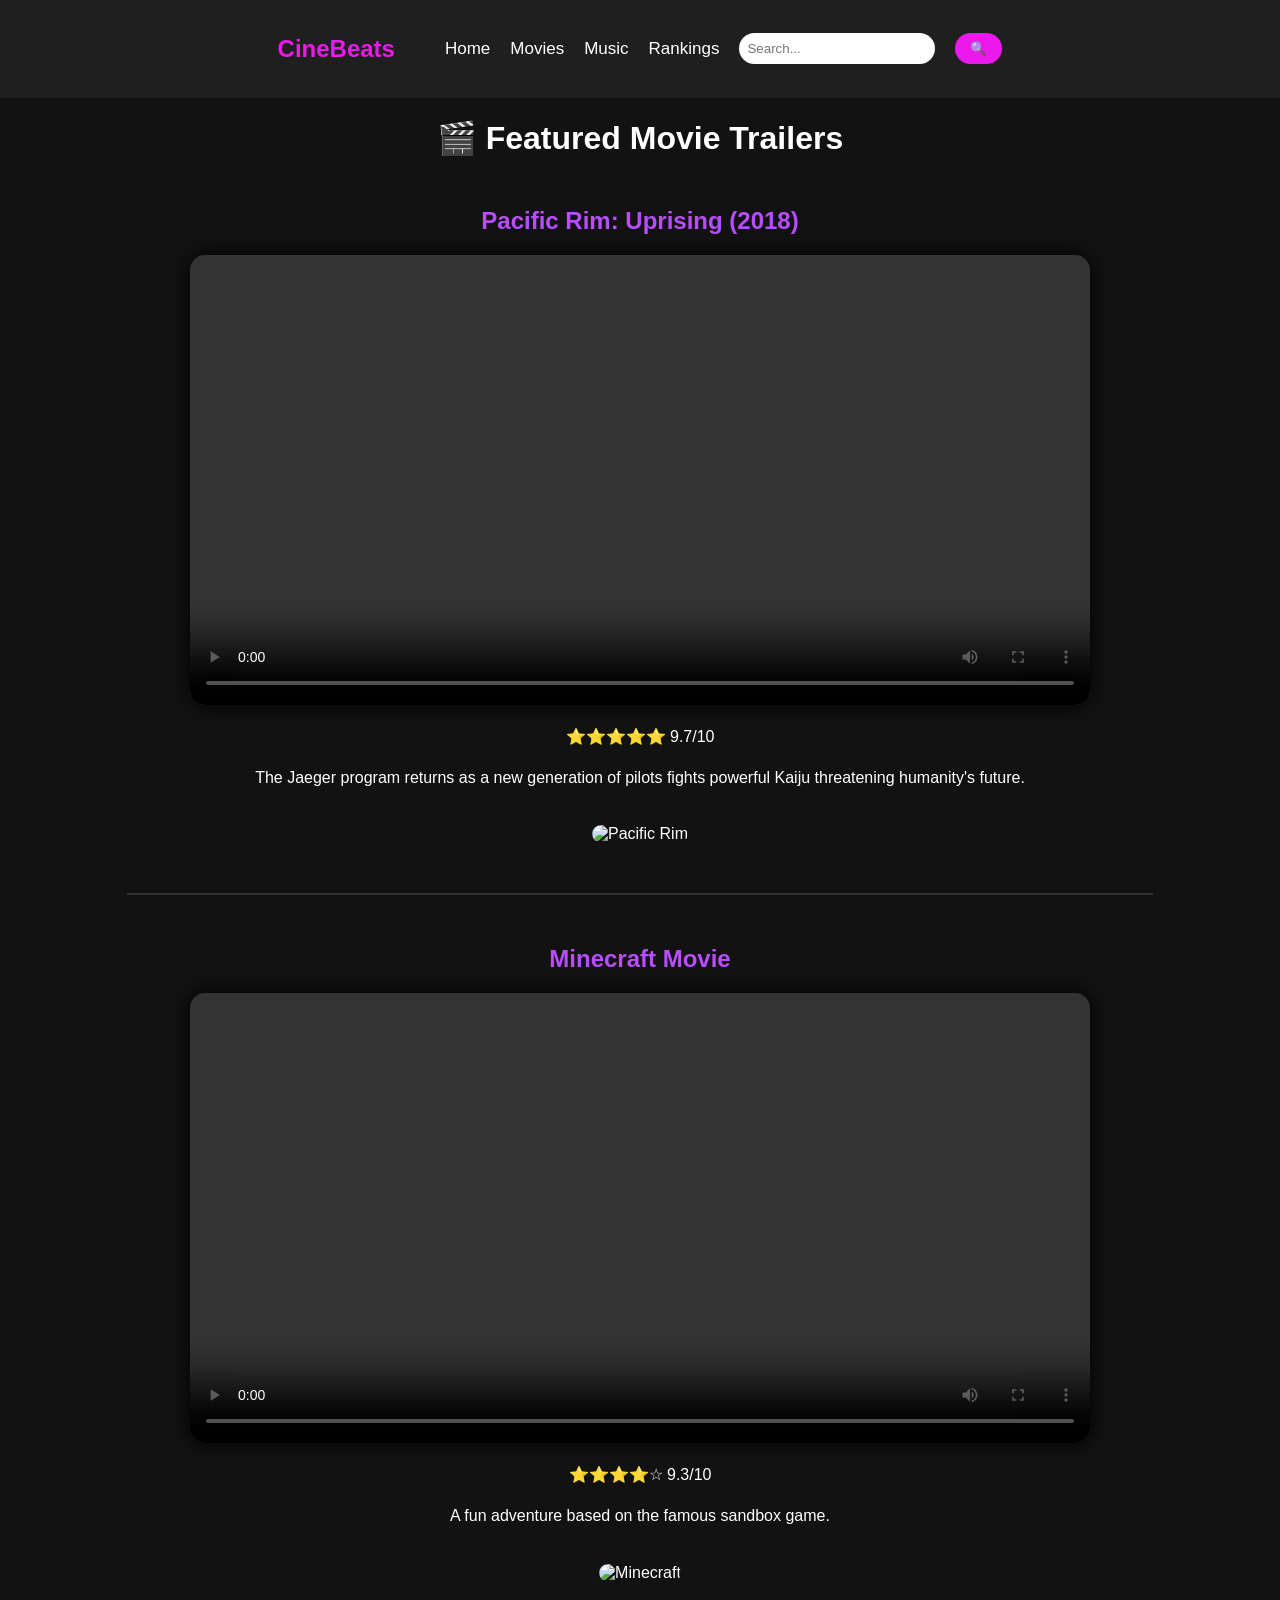
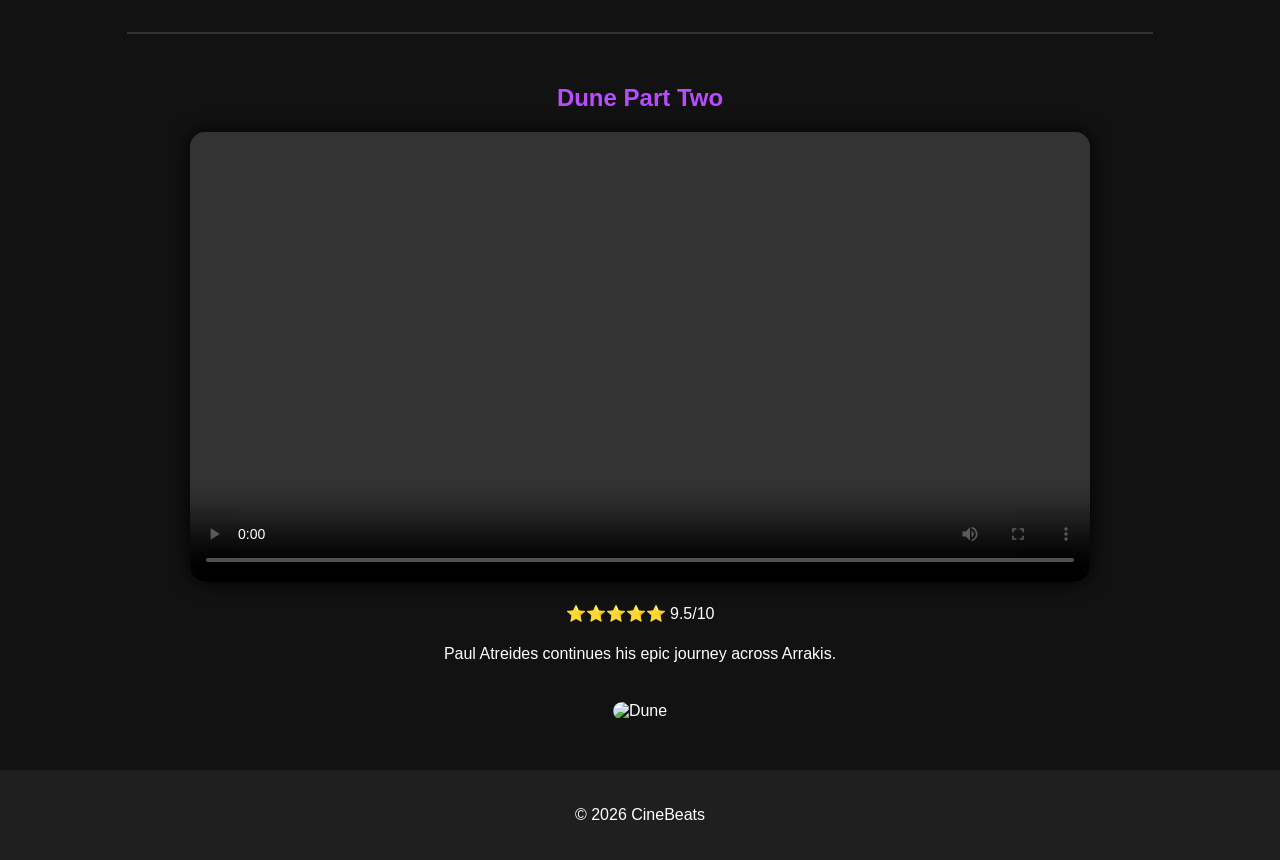
==== movies.html @ a6b413cb "Add files via upload" ====
<!DOCTYPE html>
<html>

<head>

    <title>CineBeats - Movies</title>

    <link rel="stylesheet" href="style.css">

</head>

<body>

<nav>

    <h2>CineBeats</h2>

    <a href="index.html">Home</a>
    <a href="movies.html">Movies</a>
    <a href="music.html">Music</a>
    <a href="rankings.html">Rankings</a>

    <input type="text" placeholder="Search...">
    <button>🔍</button>

</nav>

<h1>🎬 Featured Movie Trailers</h1>



<div class="movie">

    <h2>Pacific Rim: Uprising (2018)</h2>

    <video controls>
        <source src="SMovie/Pacific-Rim-Uprising-TrailerMV.mp4">
    </video>

    <p>⭐⭐⭐⭐⭐ 9.7/10</p>

    <p>
        The Jaeger program returns as a new generation of pilots fights powerful Kaiju threatening humanity's future.
    </p>

    <img src="images/Pacific_RimUprisingMV.jpg" alt="Pacific Rim">

</div>

<hr>

<!-- Minecraft -->

<div class="movie">

    <h2>Minecraft Movie</h2>

    <video controls>
        <source src="Movies/A-Minecraft-Movie-Official-Trailer_720p.mp4" type="video/mp4">
    </video>

    <p>⭐⭐⭐⭐☆ 9.3/10</p>

    <p>
        A fun adventure based on the famous sandbox game.
    </p>

    <img src="images/MCmovie.jpg" alt="Minecraft">

</div>

<hr>

<!-- Dune -->

<div class="movie">

    <h2>Dune Part Two</h2>

    <video controls>
        <source src="Movies/Dune-Part-Two-Official-Trailer_720p.mp4" type="video/mp4">
    </video>

    <p>⭐⭐⭐⭐⭐ 9.5/10</p>

    <p>
        Paul Atreides continues his epic journey across Arrakis.
    </p>

    <img src="images/DuneparttwoMV.jpg" alt="Dune">

</div>

<footer>

    <p>© 2026 CineBeats</p>

</footer>

</body>

</html>
---- style.css ----
/*
   CINEBEATS STYLE
*/

body{
    margin:0;
    padding:0;
    background-color:#121212;
    font-family:Arial, sans-serif;
    color:white;
}

nav{
    background-color:#1f1f1f;
    padding:15px;
    display:flex;
    align-items:center;
    justify-content:center;
    gap:20px;
}
nav h2{
    color:rgb(235, 25, 235);
    margin-right:30px;
}
nav a{
    color:white;
    text-decoration:none;
    font-size:17px;
}
nav a:hover{
    color: rgb(235, 25, 235);
}
nav input{
    padding:8px;
    border:none;
    border-radius:20px;
    width:180px;
}
nav button{
    padding:8px 15px;
    border:none;
    border-radius:20px;
    background: rgb(235, 25, 235);
    color:white;
    cursor:pointer;
}
nav button:hover{
    background: rgb(235, 25, 235);
}

.banner{
    text-align:center;
    margin:30px;
}
.banner img{
    width:90%;
    max-width:900px;
    border-radius:15px;
}
.banner h1{
    color: rgb(235, 25, 235);
}
.banner p{
    font-size:18px;
}

.movies,
.music{
    text-align:center;
}

.card{
    display:inline-block;
    width:220px;
    background: rgb(25, 25, 25);
    margin:20px;
    padding:15px;
    border-radius:12px;
}

.card img{
    width:180px;
    height:250px;
    border-radius:10px;
}

.card h3{
    margin-top:10px;
}

.card a{
    display:inline-block;
    margin-top:10px;
    background:#b84dff;
    color:white;
    padding:8px 15px;
    text-decoration:none;
    border-radius:5px;
}

.card a:hover{
    background:#9333ea;
}

/* Reviews */

.reviews{
    width:70%;
    margin:auto;
    text-align:center;
}

.reviews h3{
    color:#b84dff;
}

/* Footer */

footer{
    background:#1f1f1f;
    text-align:center;
    padding:20px;
    margin-top:40px;
}

footer a{
    color:white;
    text-decoration:none;
}

footer a:hover{
    color:#b84dff;
}

hr{
    border:1px solid #333;
}

/*
   MOVIES PAGE
*/

.movie{

    width:90%;

    max-width:1000px;

    margin:50px auto;

    text-align:center;

}

.movie h2{

    color:#b84dff;

    margin-bottom:20px;

}

.movie video{

    width:100%;
    max-width:900px;
    border-radius:15px;
    box-shadow:0 0 20px black;
}
.movie img{
    width:220px;
    margin-top:20px;
    border-radius:12px;
}
.movie p{
    width:80%;
    margin:15px auto;
    line-height:1.6;
}
hr{
    width:80%;
    border:1px solid #333;
}

/*
   MUSIC PAGE
*/

.song{
    width:90%;
    max-width:1000px;
    margin:40px auto;
    display:flex;
    align-items:center;
    gap:30px;
    background:#1f1f1f;
    padding:20px;
    border-radius:15px;
    box-shadow:0 0 15px rgba(0,0,0,0.5);
}
.song img{
    width:220px;
    height:220px;
    border-radius:15px;
}
.song-info{
    flex:1;
}
.song-info h2{
    color:#b84dff;
    margin-bottom:5px;
}
.song-info h3{
    color:#cccccc;
    margin-bottom:15px;
}
.song-info p{
    text-align:left;
    line-height:1.6;
}
.song audio{
    width:100%;
    margin-top:20px;
}

/*
   RANKINGS PAGE
*/

table{
    width:90%;
    margin:30px auto;
    border-collapse:collapse;
    background:#1f1f1f;
    color:white;
    box-shadow:0 0 15px rgba(0,0,0,0.4);
}
th{
    background:#b84dff;
    color:white;
    padding:15px;
}
td{
    text-align:center;
    padding:15px;
    border-bottom:1px solid #333;
}
tr:hover{
    background:#2a2a2a;
}
table img{
    border-radius:8px;
    width:70px;
}
h1{
    text-align:center;
}
h2{
    text-align:center;
}
table{
    border-radius:10px;
    overflow:hidden;
}
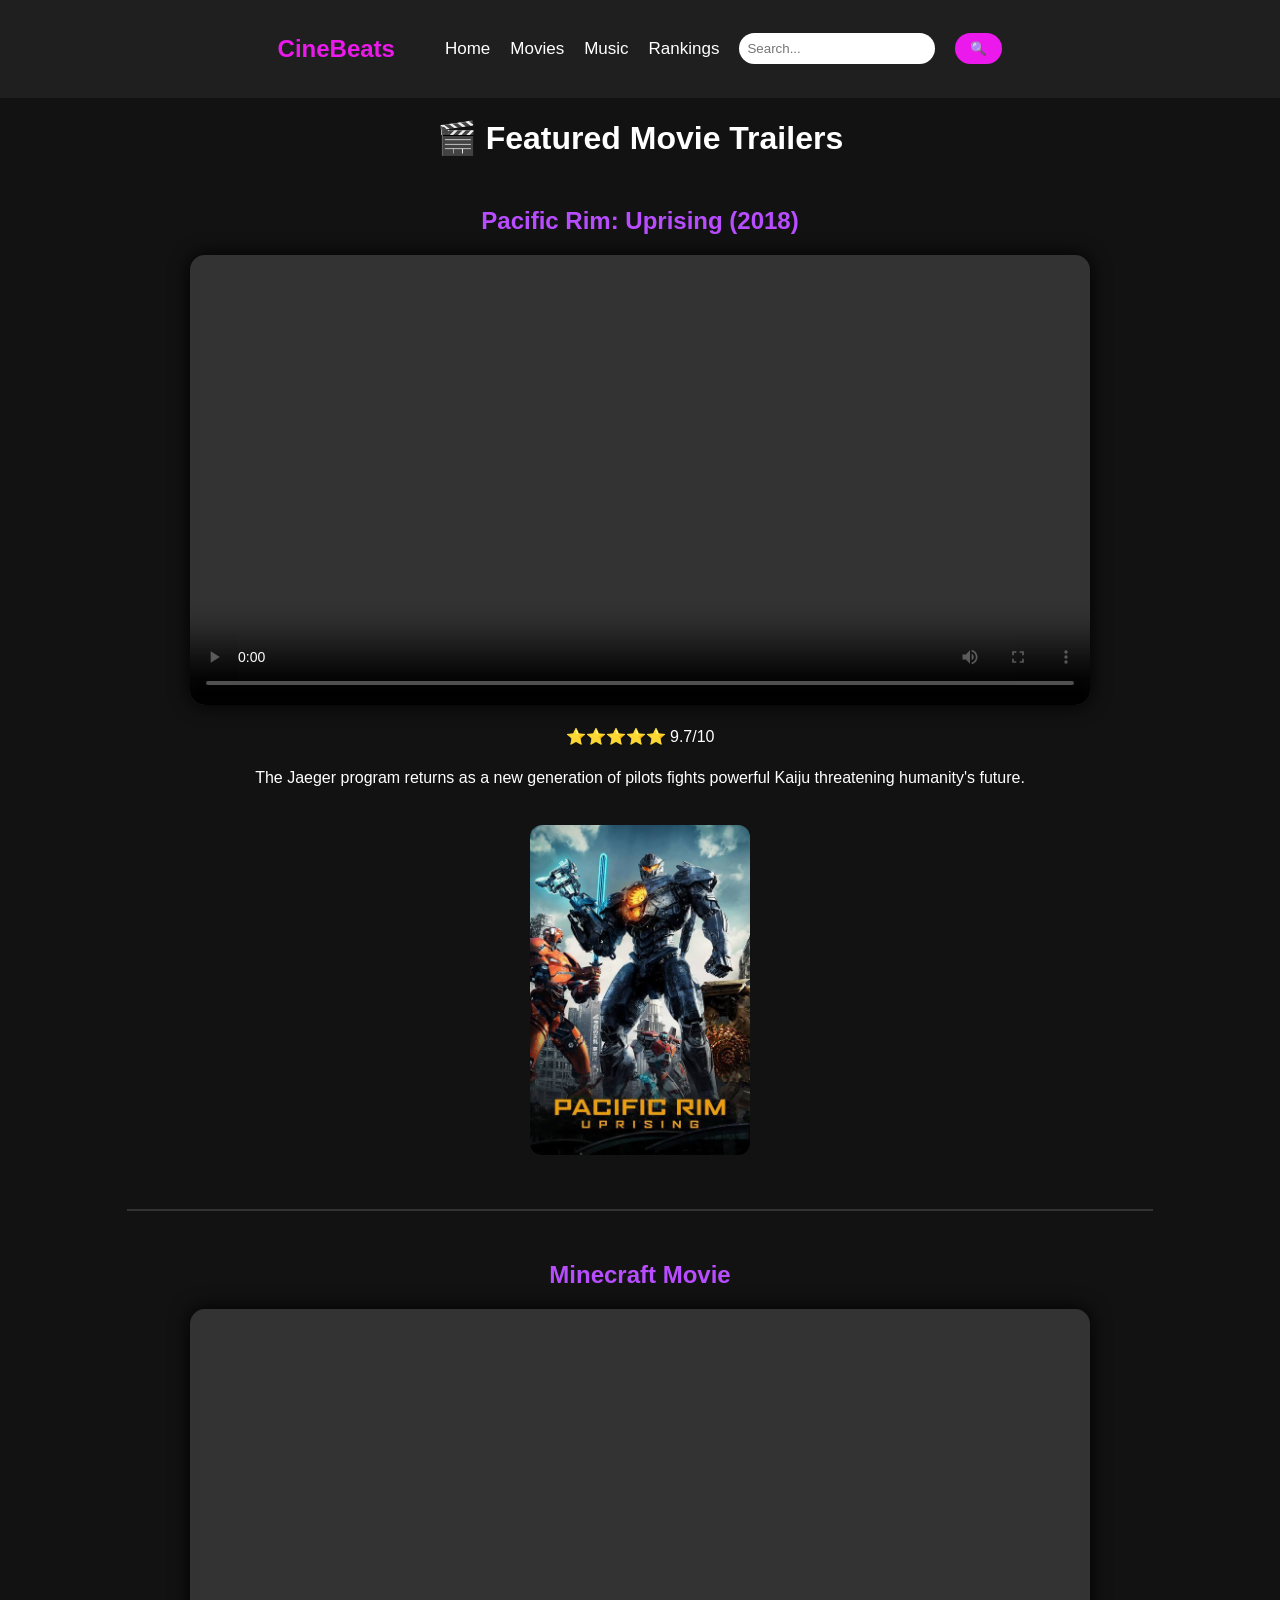
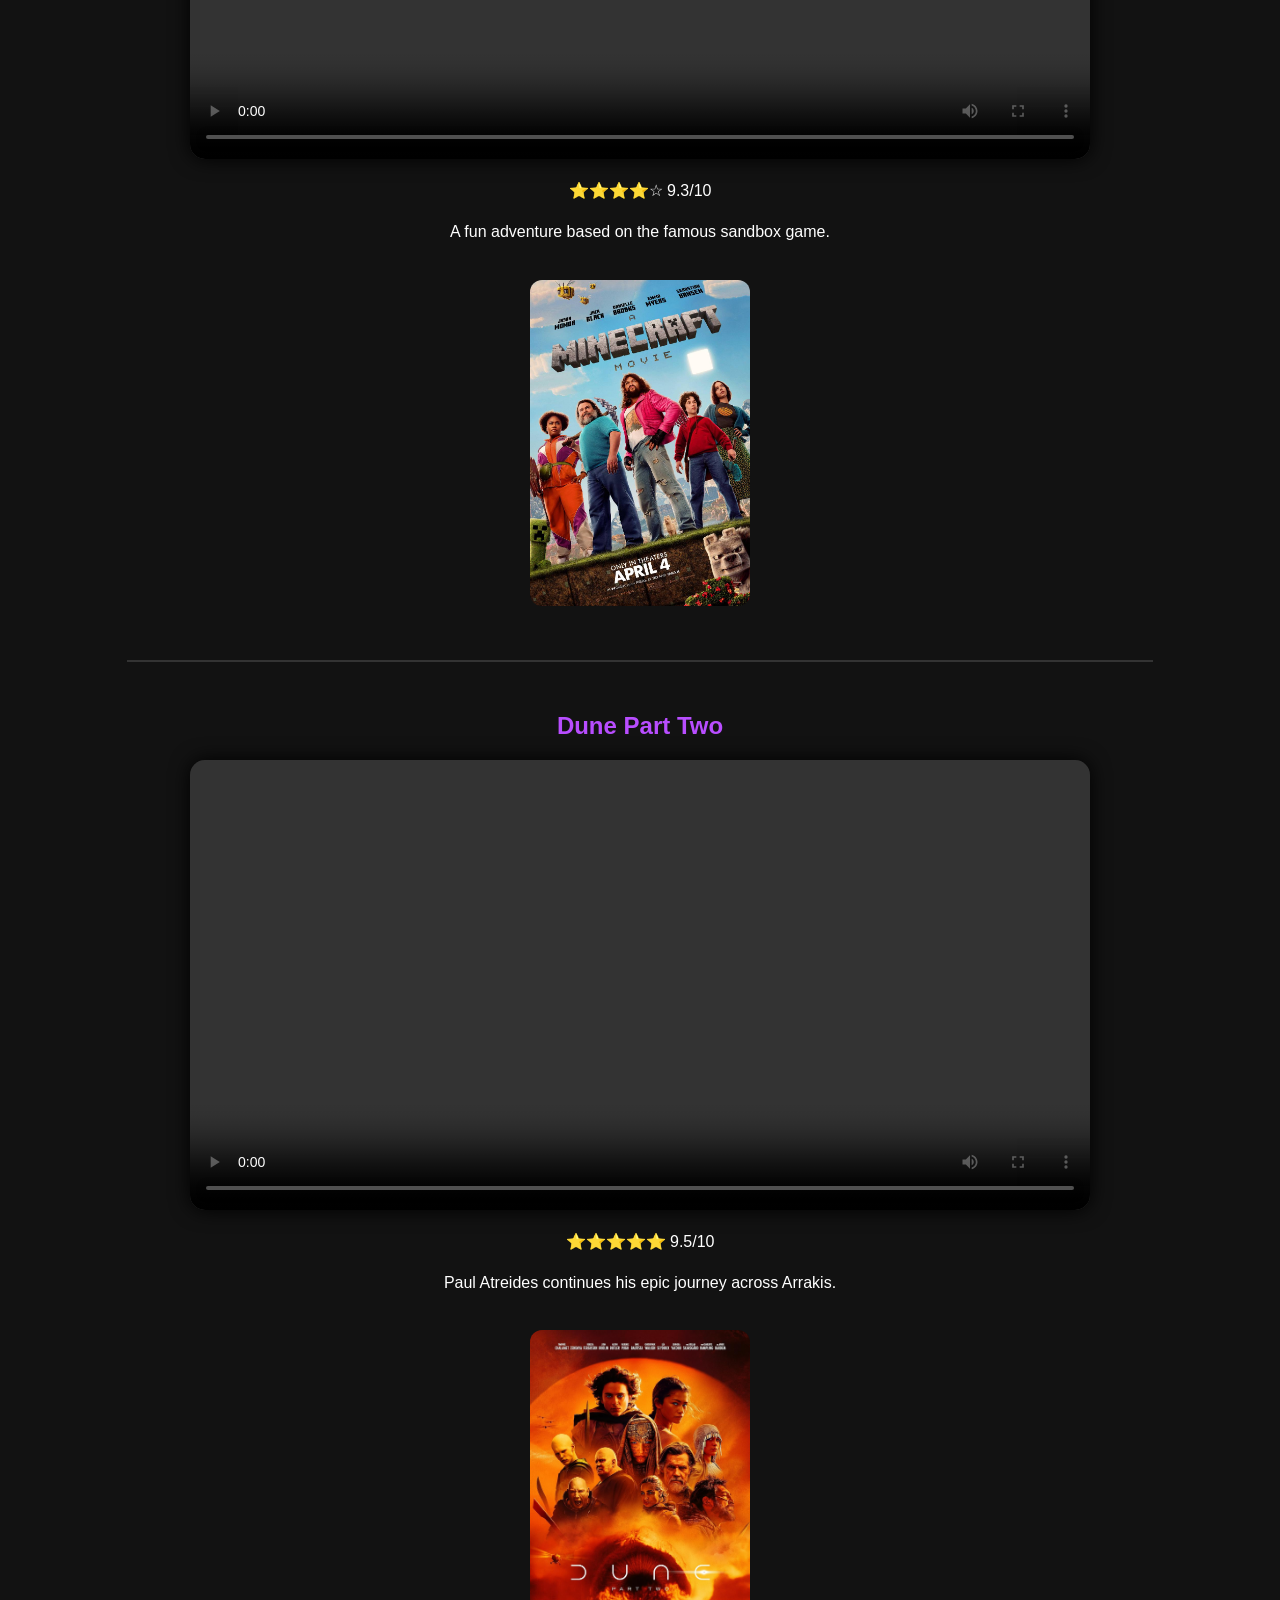
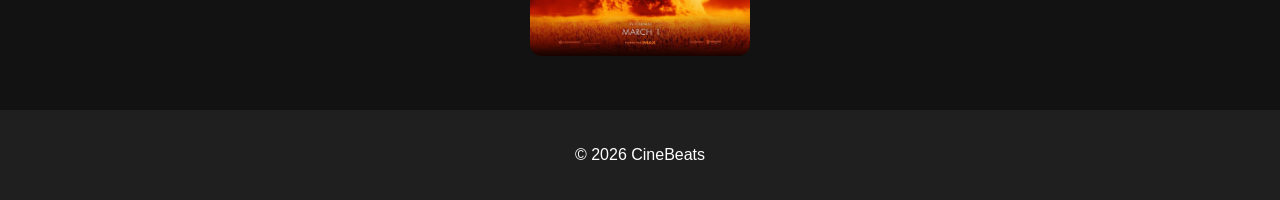
==== commit f598dcc1: "Update movies.html" ====
--- a/movies.html
+++ b/movies.html
@@ -43,7 +43,7 @@
         The Jaeger program returns as a new generation of pilots fights powerful Kaiju threatening humanity's future.
     </p>
 
-    <img src="images/Pacific_RimUprisingMV.jpg" alt="Pacific Rim">
+    <img src="Images/Pacific_RimUprisingMV.jpg" alt="Pacific Rim">
 
 </div>
 
@@ -65,7 +65,7 @@
         A fun adventure based on the famous sandbox game.
     </p>
 
-    <img src="images/MCmovie.jpg" alt="Minecraft">
+    <img src="Images/MCmovie.jpg" alt="Minecraft">
 
 </div>
 
@@ -87,7 +87,7 @@
         Paul Atreides continues his epic journey across Arrakis.
     </p>
 
-    <img src="images/DuneparttwoMV.jpg" alt="Dune">
+    <img src="Images/DuneparttwoMV.jpg" alt="Dune">
 
 </div>
 
@@ -99,4 +99,4 @@
 
 </body>
 
-</html>+</html>
